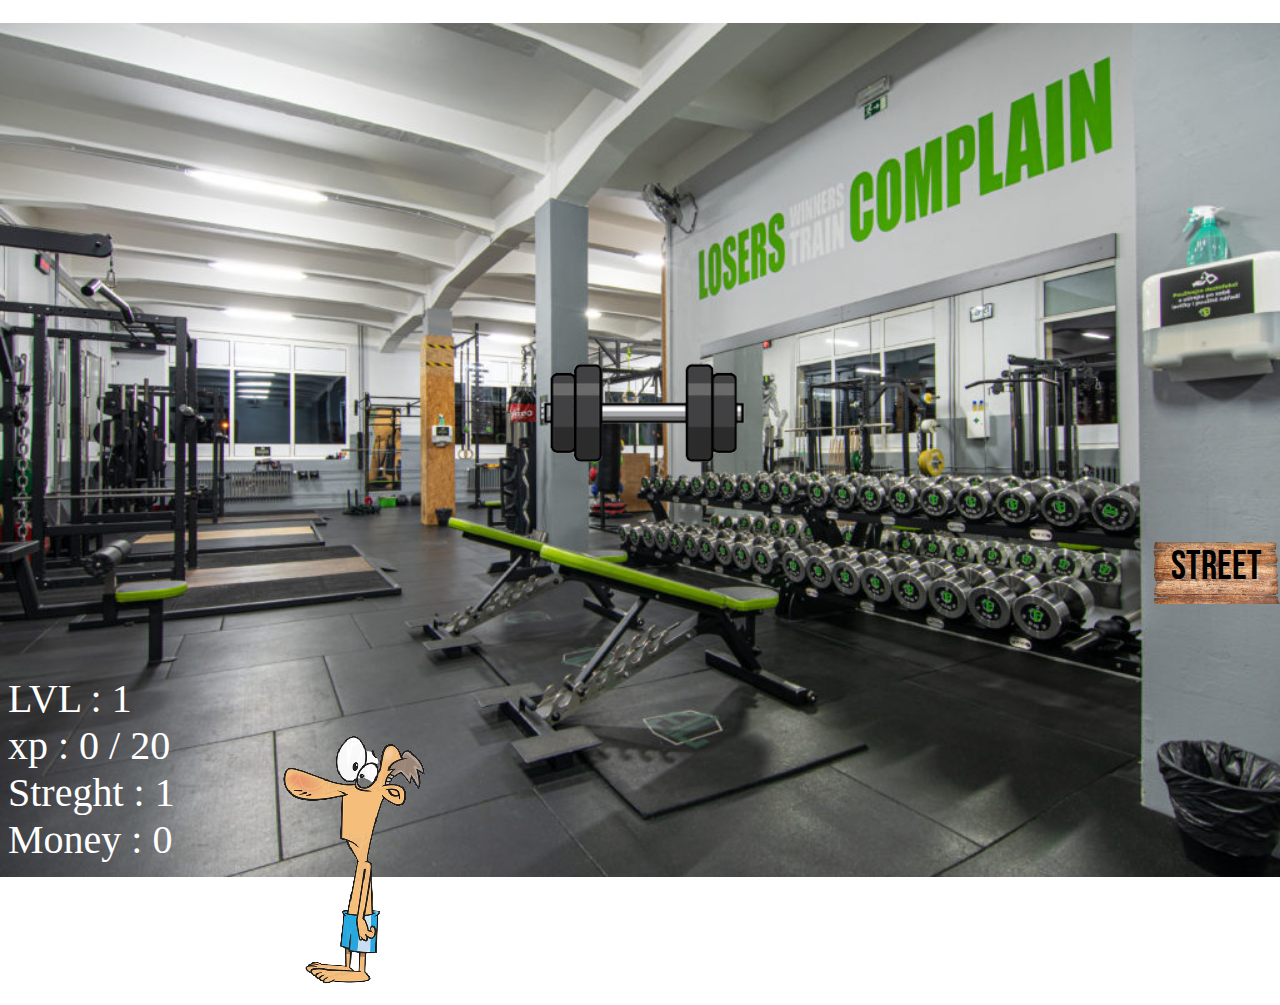
==== index.html @ c6c2b6db "Rename" ====
<!DOCTYPE html>
<html lang="en">
<head>
    <meta charset="UTF-8">
    <meta http-equiv="X-UA-Compatible" content="IE=edge">
    <meta name="viewport" content="width=device-width, initial-scale=1.0">
    <link rel="stylesheet" href="./res/css/gym.css">
    <title>Document</title>
</head>
<body>
    
    <img id="cinka" src="./res/img/Cinka.png" alt="">


    <div class="box">
        <div id="playerLvl"> LVL :1</div>
        <div id="playerXp">XP: 0</div>
        <div id="playerStr">Strenght : 1</div>
        <div id="playerMoney">Money : 0</div>

    </div>
    <img src="./res/img/player1.png" alt="" id="capek">
    <div class="sign-box">
        <a href="street.html">Street</a>
    </div>

    <script src="./res/js/Main.js"></script>
</body>
</html>
---- res/css/gym.css ----
@import url('https://fonts.googleapis.com/css2?family=Bebas+Neue&display=swap');
body {
    background: url(../img/Gym.jpg) no-repeat center center fixed;
    background-size: 100%; 
}
*{
    user-select: none;
}
#cinka{
    position: absolute;
    left: 40%;
    top: 35%;
    width: 20%;
}

.box{
    position: absolute;
    top: 75%;

}
.box>div{
    font-size: 40px;
    color: white;
}
#LvlUp{
    position: absolute;
    top: 27%;
    left: 50%;
}
.sign-box {
    background: url("../img/sign.png");
    background-size: cover;
    font-size: 40px;
    text-align: center;
    width: 8rem;
    height: 4rem;
    position: absolute;
    left: 90%;
    top: 60%;
}

.sign-box>a {
    text-decoration: none;
    color: black;
    transform: translate(-50%, -50%);
    width: 100%;
    height: 100%;
    text-align: center;
    font-family: 'Bebas Neue', cursive;
    position: absolute;
    top: 55%;
    left: 50%;

}

.sign-box :hover {
    font-size: 48px;
    transition: 0.5s;
}
#capek{
    position: absolute;
    left: 20%;
    top: 80%;
}
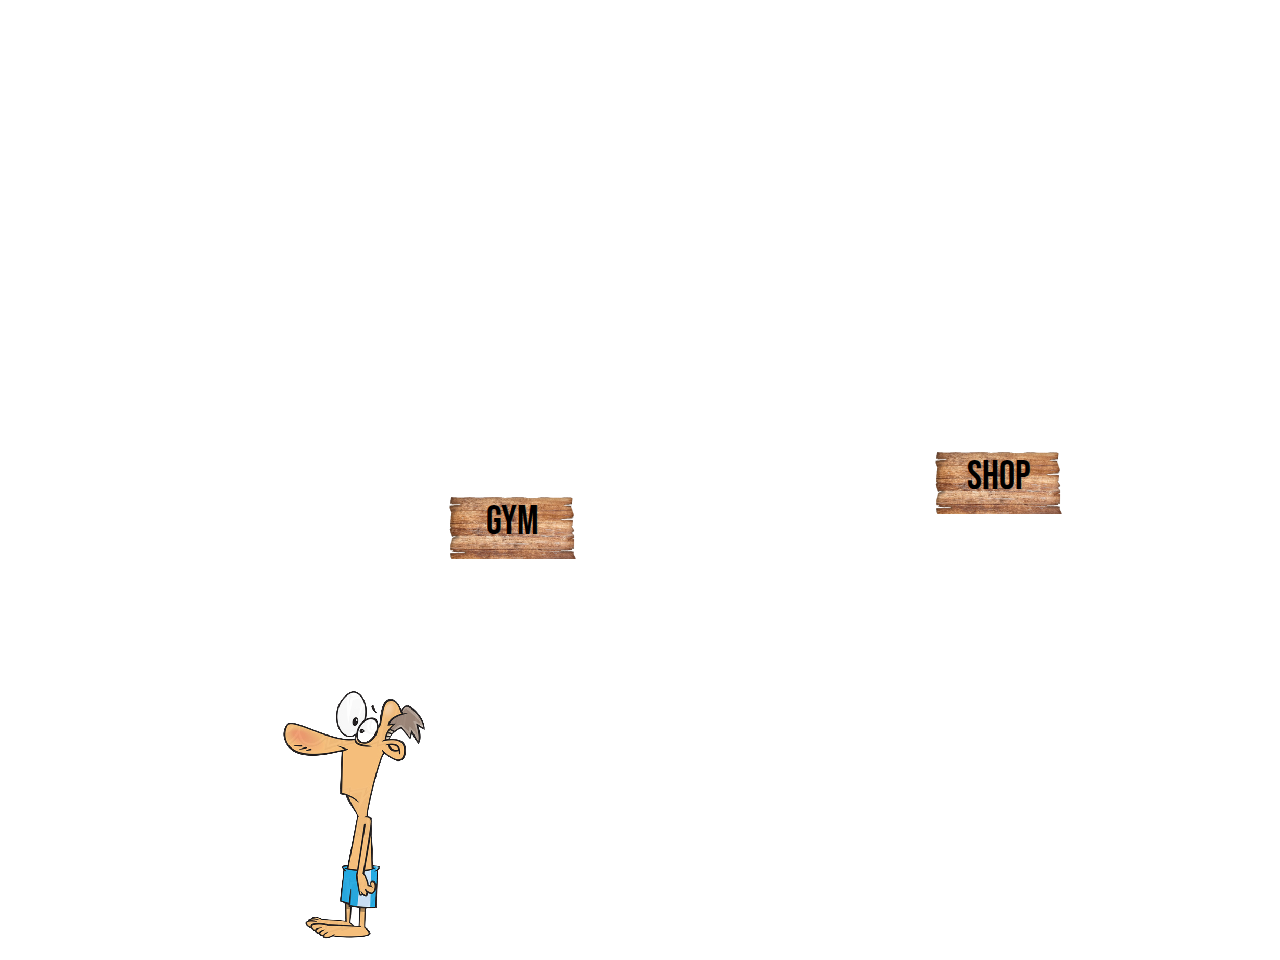
==== commit bc4b4a07: "Some Little changes" ====
--- a/index.html
+++ b/index.html
@@ -1,29 +1,35 @@
 <!DOCTYPE html>
 <html lang="en">
+
 <head>
     <meta charset="UTF-8">
     <meta http-equiv="X-UA-Compatible" content="IE=edge">
     <meta name="viewport" content="width=device-width, initial-scale=1.0">
-    <link rel="stylesheet" href="./res/css/gym.css">
     <title>Document</title>
+    <link rel="stylesheet" href="./res/css/street.css">
 </head>
+
 <body>
-    
-    <img id="cinka" src="./res/img/Cinka.png" alt="">
+
+    <div class="sign-box">
+        <a href="gym.html">Gym</a>
+    </div>
 
 
+    <div class="sign-box1">
+        <a href="shop.html">Shop</a>
+    </div>
     <div class="box">
         <div id="playerLvl"> LVL :1</div>
         <div id="playerXp">XP: 0</div>
         <div id="playerStr">Strenght : 1</div>
         <div id="playerMoney">Money : 0</div>
+        <div id="LvlUp"></div>
+    </div>
+    <p class="credit">CREDIT TO HONZA FEDOR</p>
+    <img src="./res/img/player1.png" alt="" id="capek">
 
-    </div>
-    <img src="./res/img/player1.png" alt="" id="capek">
-    <div class="sign-box">
-        <a href="street.html">Street</a>
-    </div>
+<script src="./res/js/street.js"></script>
+</body>
 
-    <script src="./res/js/Main.js"></script>
-</body>
 </html>--- a/res/css/street.css
+++ b/res/css/street.css
@@ -0,0 +1,94 @@
+@import url('https://fonts.googleapis.com/css2?family=Bebas+Neue&display=swap');
+*{
+    user-select: none;
+}
+
+body {
+    background: url(../img/Street.jpg) no-repeat center center fixed;
+   background-size: 100%;
+}
+
+.sign-box {
+    background: url("../img/sign.png");
+    background-size: cover;
+    font-size: 40px;
+    text-align: center;
+    width: 8rem;
+    height:4rem;
+    position: absolute;
+    left: 35%;
+    top: 55%;
+}
+
+.sign-box>a {
+    text-decoration: none;
+    color: black;
+    transform: translate(-50%, -50%);
+    width: 100%;
+    height:100%;
+    text-align: center;
+    font-family: 'Bebas Neue', cursive;
+    position: absolute;
+    top: 55%;
+    left: 50%;
+
+}
+
+.sign-box :hover {
+    font-size: 48px;
+    transition: 0.5s;
+}
+
+.sign-box1 {
+    background: url("../img/sign.png");
+    background-size: cover;
+    font-size: 40px;
+    width: 8rem;
+    height:4rem;
+    text-align: center;
+    position: absolute;
+    left: 73%;
+    top: 50%;
+}
+
+.sign-box1>a {
+    text-decoration: none;
+    color: black;
+    transform: translate(-50%, -50%);
+    width: 100%;
+    height:100%;
+    text-align: center;
+    font-family: 'Bebas Neue', cursive;
+    position: absolute;
+    top: 55%;
+    left: 50%;
+}
+
+.sign-box1 :hover {
+    font-size: 48px;
+    transition: 0.5s;
+    cursor: pointer;
+}
+.box{
+    position: absolute;
+    top: 75%;
+
+}
+.box>div{
+    font-size: 40px;
+    color: white;
+}
+#LvlUp{
+    position: absolute;
+    top: 27%;
+    left: 53%;
+}
+#capek{
+    position: absolute;
+    left: 20%;
+    top: 75%;
+}
+.credit{
+    font-size: 10px;
+    color: white;
+}